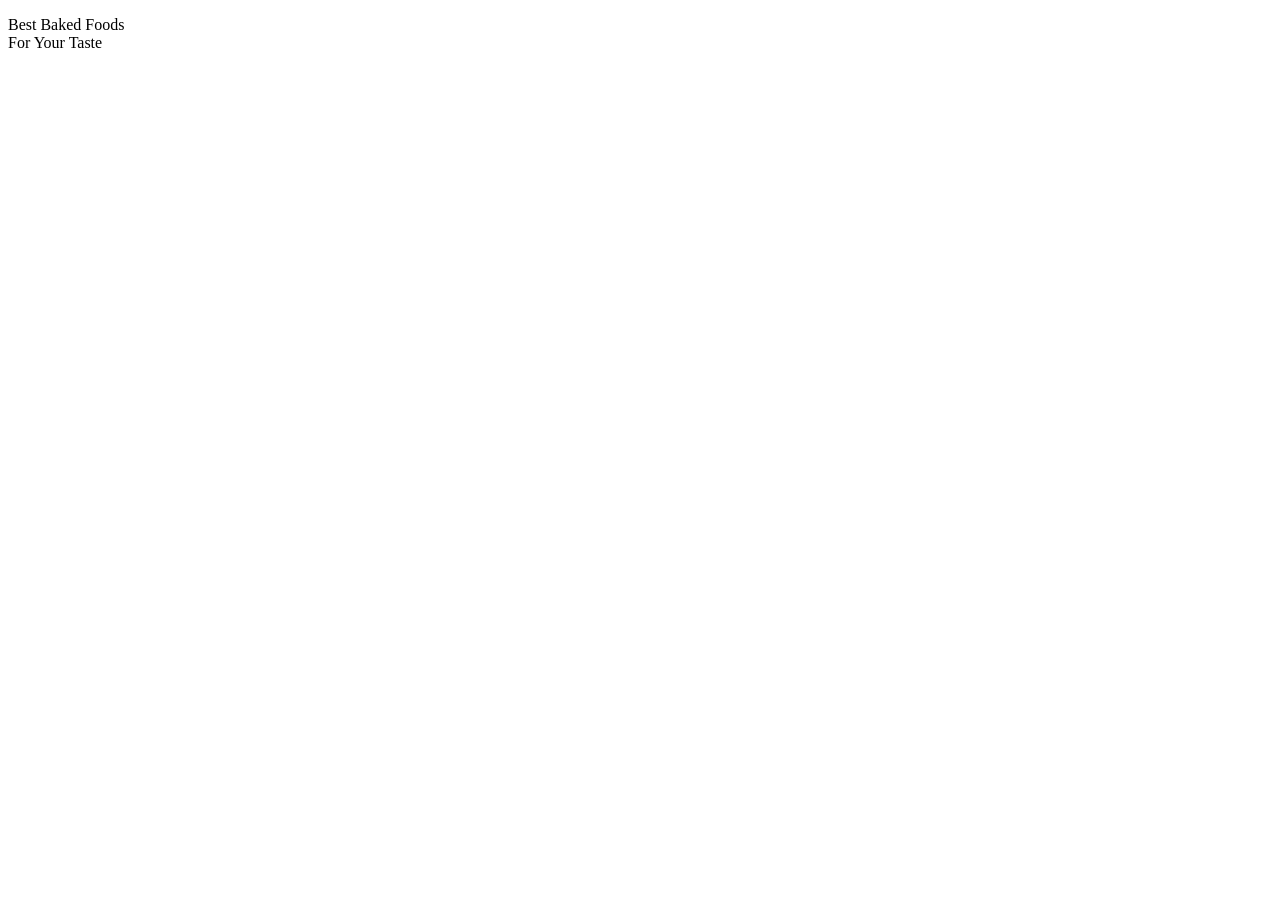
==== index.html @ 82a2d770 "Add initial HTML structure and video assets added" ====
<!DOCTYPE html>
<html lang="en">
<head>
    <meta charset="UTF-8">
    <meta name="viewport" content="width=device-width, initial-scale=1.0">
    <title>Witch's Hut</title>
    <link rel="shortcut icon" href="assets\icon\icon.svg" type="image/x-icon">
</head>
<body>
    <div class="hero">
        <div>
            <p>Best Baked Foods <br> For Your Taste</p>
        </div>
    </div>
    
</body>
</html>
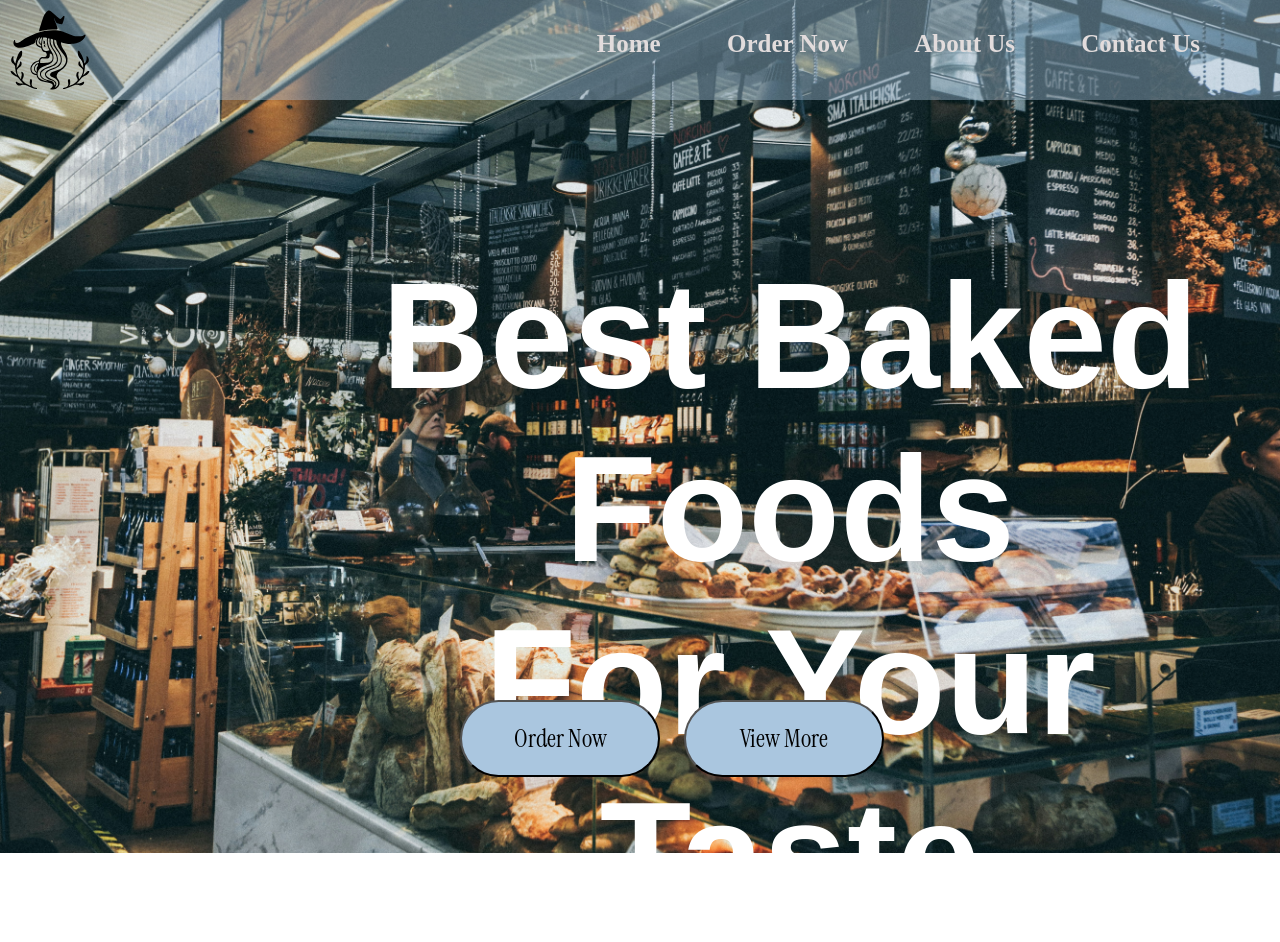
==== commit 6b7f7c6f: "Refactor code structure for improved readability and maintainability, nav bar and hero section added" ====
--- a/index.html
+++ b/index.html
@@ -4,13 +4,39 @@
     <meta charset="UTF-8">
     <meta name="viewport" content="width=device-width, initial-scale=1.0">
     <title>Witch's Hut</title>
-    <link rel="shortcut icon" href="assets\icon\icon.svg" type="image/x-icon">
+    <link rel="shortcut icon" href="assets\icon\main-icon.svg" type="image/x-icon">
+    <link rel="stylesheet" href="assets\css\index.css">
+    <link rel="stylesheet" href="assets\css\style.css">
 </head>
 <body>
+    <div class="nav-bar">
+        <img  class="logo" src="assets\icon\main-icon.svg" alt="logo" height="80px">
+        <nav>
+            <a href="index.html">Home</a>
+            <a href="order.html">Order Now</a>
+            <a href="about.html">About Us</a>
+            <a href="contact.html">Contact Us</a>
+            
+        </nav>
+    </div>
     <div class="hero">
-        <div>
+        <div class="hero-text">
+            <img class="banner" src="assets\image\bakery-main-banner.jpg" alt="">
             <p>Best Baked Foods <br> For Your Taste</p>
         </div>
+        <div class="hero-btn">
+            <center>
+                <button>Order Now</button>
+                <button>View More</button>
+            </center>
+
+        </div>
+    </div>
+    
+    <div class="footer">
+        <footer>
+            
+        </footer>
     </div>
     
 </body>
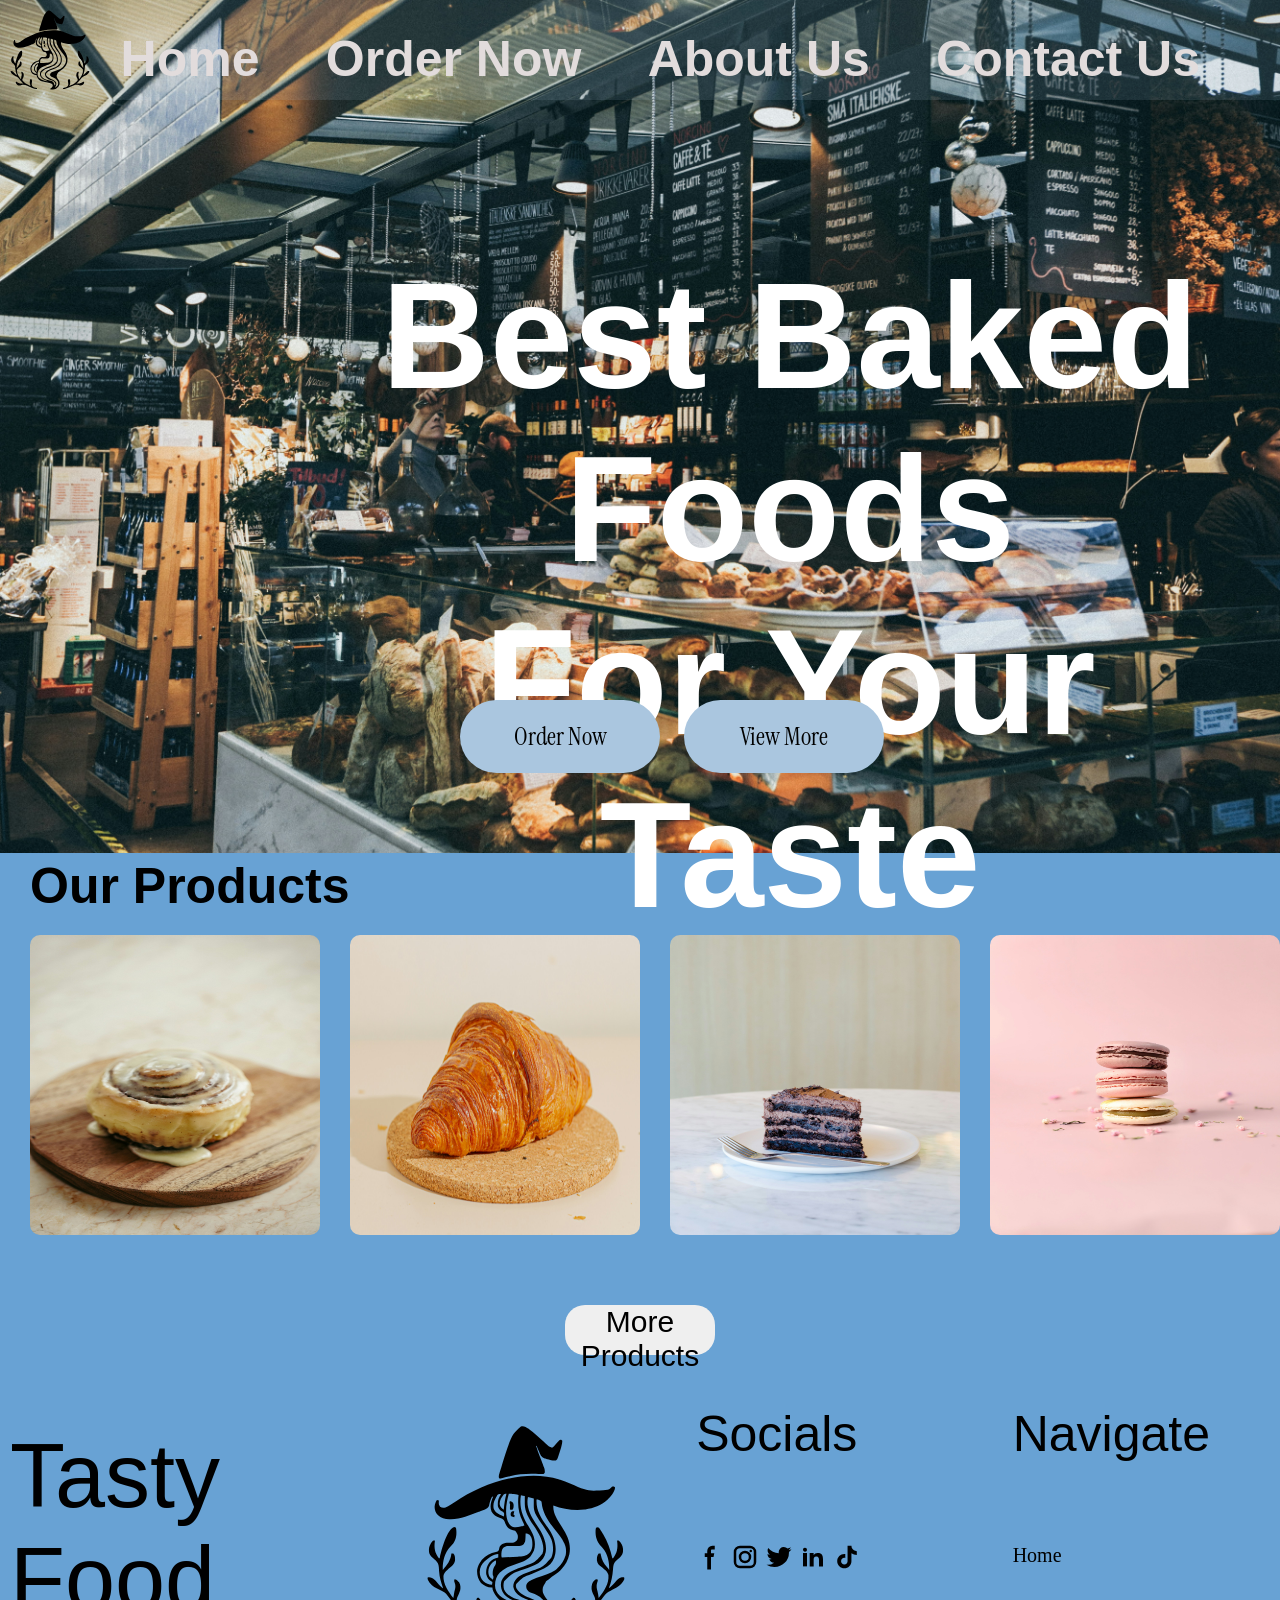
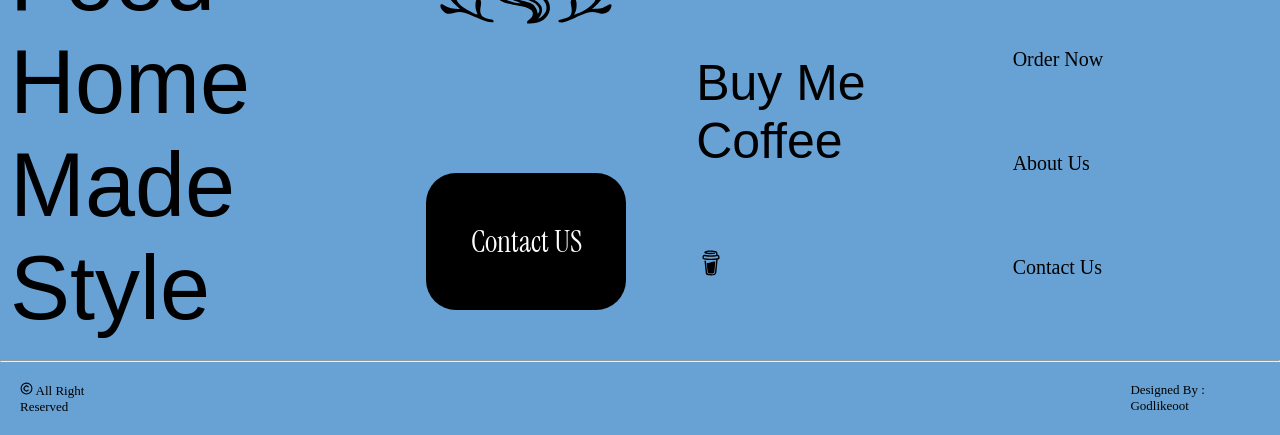
==== commit 3bd68b11: "Refactor code structure for improved readability and maintainability, products added" ====
--- a/index.html
+++ b/index.html
@@ -9,6 +9,7 @@
     <link rel="stylesheet" href="assets\css\style.css">
 </head>
 <body>
+    <!-- Header -->
     <div class="nav-bar">
         <img  class="logo" src="assets\icon\main-icon.svg" alt="logo" height="80px">
         <nav>
@@ -19,6 +20,7 @@
             
         </nav>
     </div>
+    <!-- Hero -->
     <div class="hero">
         <div class="hero-text">
             <img class="banner" src="assets\image\bakery-main-banner.jpg" alt="">
@@ -32,11 +34,122 @@
 
         </div>
     </div>
+    <h2 class="products">Our Products</h2>
+    <div class="cards">
+        <div class="card-container">
+            <div class="card">
+                <div class="img-content">
+                    <img src="assets\image\cinnamon_roll.jpg" alt="cinnamon_roll">
+                </div>
+                <div class="content">
+                    <p class="heading">Cinnamon Roll</p>
+                    <p>
+                        Soft, freshly baked cinnamon rolls layered with rich butter, aromatic spices, and a smooth glaze, delivering a perfectly balanced sweetness and a warm, indulgent experience in every bite.
+                    </p>
+                </div>
+            </div>
+        
+        </div>
+        <div class="card-container">
+            <div class="card">
+                <div class="img-content">
+                    <img src="assets\image\croissant.jpg" alt="cinnamon_roll">
+                </div>
+                <div class="content">
+                    <p class="heading">croissant</p>
+                    <p>
+                        Flaky, golden croissants crafted with premium butter and precision layering, offering a crisp exterior and light, airy interior that melts in your mouth with delicate, refined flavor.
+                    </p>
+                </div>
+            </div>
+        
+        </div>
+        <div class="card-container">
+            <div class="card">
+                <div class="img-content">
+                    <img src="assets\image\cake.jpg" alt="cinnamon_roll">
+                </div>
+                <div class="content">
+                    <p class="heading">cake</p>
+                    <p>
+                        Expertly baked cakes using high-quality ingredients, featuring soft, moist textures and balanced flavors, beautifully finished to deliver both visual elegance and a rich, satisfying taste experience.
+                    </p>
+                </div>
+            </div>
+        
+        </div>
+        <div class="card-container">
+            <div class="card">
+                <div class="img-content">
+                    <img src="assets\image\macarons.jpg" alt="cinnamon_roll">
+                </div>
+                <div class="content">
+                    <p class="heading">Macarons</p>
+                    <p>
+                        Delicate French macarons with crisp shells and smooth fillings, made from premium ingredients, offering vibrant colors, refined textures, and a perfectly balanced sweetness in every elegant bite.
+                    </p>
+                </div>
+            </div>
+        
+        </div>
+    </div>
+    <center>
+        <button class="btn-products">More Products</button>
+    </center>
     
+
+    
+    
+
+
+    <!-- Footer -->
     <div class="footer">
         <footer>
-            
-        </footer>
+            <div class="col1">
+                <p>Tasty Food <br>Home Made <br> Style</p>
+            </div>
+
+            <div class="col2">
+                <img src="assets\icon\main-icon.svg" alt="logo" height="200px">
+                <button>Contact US</button>
+            </div>
+
+            <div class="col3">
+                <p>Socials</p>
+                <div class="Socials">
+                    <svg class="s-icon w-6 h-6 text-gray-800 dark:text-white" aria-hidden="true" xmlns="http://www.w3.org/2000/svg" width="24" height="24" fill="currentColor" viewBox="0 0 24 24">
+  <path fill-rule="evenodd" d="M13.135 6H15V3h-1.865a4.147 4.147 0 0 0-4.142 4.142V9H7v3h2v9.938h3V12h2.021l.592-3H12V6.591A.6.6 0 0 1 12.592 6h.543Z" clip-rule="evenodd"/>
+</svg>
+                    <svg class="s-icon w-6 h-6 text-gray-800 dark:text-white" aria-hidden="true" xmlns="http://www.w3.org/2000/svg" width="24" height="24" fill="none" viewBox="0 0 24 24">
+  <path fill="currentColor" fill-rule="evenodd" d="M3 8a5 5 0 0 1 5-5h8a5 5 0 0 1 5 5v8a5 5 0 0 1-5 5H8a5 5 0 0 1-5-5V8Zm5-3a3 3 0 0 0-3 3v8a3 3 0 0 0 3 3h8a3 3 0 0 0 3-3V8a3 3 0 0 0-3-3H8Zm7.597 2.214a1 1 0 0 1 1-1h.01a1 1 0 1 1 0 2h-.01a1 1 0 0 1-1-1ZM12 9a3 3 0 1 0 0 6 3 3 0 0 0 0-6Zm-5 3a5 5 0 1 1 10 0 5 5 0 0 1-10 0Z" clip-rule="evenodd"/>
+</svg>
+                    <svg class="s-icon w-6 h-6 text-gray-800 dark:text-white" aria-hidden="true" xmlns="http://www.w3.org/2000/svg" width="24" height="24" fill="currentColor" viewBox="0 0 24 24">
+  <path fill-rule="evenodd" d="M22 5.892a8.178 8.178 0 0 1-2.355.635 4.074 4.074 0 0 0 1.8-2.235 8.343 8.343 0 0 1-2.605.981A4.13 4.13 0 0 0 15.85 4a4.068 4.068 0 0 0-4.1 4.038c0 .31.035.618.105.919A11.705 11.705 0 0 1 3.4 4.734a4.006 4.006 0 0 0 1.268 5.392 4.165 4.165 0 0 1-1.859-.5v.05A4.057 4.057 0 0 0 6.1 13.635a4.192 4.192 0 0 1-1.856.07 4.108 4.108 0 0 0 3.831 2.807A8.36 8.36 0 0 1 2 18.184 11.732 11.732 0 0 0 8.291 20 11.502 11.502 0 0 0 19.964 8.5c0-.177 0-.349-.012-.523A8.143 8.143 0 0 0 22 5.892Z" clip-rule="evenodd"/>
+</svg>
+                    <svg class="s-icon w-6 h-6 text-gray-800 dark:text-white" aria-hidden="true" xmlns="http://www.w3.org/2000/svg" width="24" height="24" fill="currentColor" viewBox="0 0 24 24">
+  <path fill-rule="evenodd" d="M12.51 8.796v1.697a3.738 3.738 0 0 1 3.288-1.684c3.455 0 4.202 2.16 4.202 4.97V19.5h-3.2v-5.072c0-1.21-.244-2.766-2.128-2.766-1.827 0-2.139 1.317-2.139 2.676V19.5h-3.19V8.796h3.168ZM7.2 6.106a1.61 1.61 0 0 1-.988 1.483 1.595 1.595 0 0 1-1.743-.348A1.607 1.607 0 0 1 5.6 4.5a1.601 1.601 0 0 1 1.6 1.606Z" clip-rule="evenodd"/>
+  <path d="M7.2 8.809H4V19.5h3.2V8.809Z"/>
+</svg>
+                    <svg class="s-icon" xmlns="http://www.w3.org/2000/svg" width="24" height="24" viewBox="0 0 24 24"><title xmlns="">outline-tiktok</title><path fill="currentColor" d="M16.6 5.82s.51.5 0 0A4.28 4.28 0 0 1 15.54 3h-3.09v12.4a2.59 2.59 0 0 1-2.59 2.5c-1.42 0-2.6-1.16-2.6-2.6c0-1.72 1.66-3.01 3.37-2.48V9.66c-3.45-.46-6.47 2.22-6.47 5.64c0 3.33 2.76 5.7 5.69 5.7c3.14 0 5.69-2.55 5.69-5.7V9.01a7.35 7.35 0 0 0 4.3 1.38V7.3s-1.88.09-3.24-1.48"/></svg>
+
+                </div>
+                <p>Buy Me Coffee</p>
+                <div>
+                    <svg class="s-icon" xmlns="http://www.w3.org/2000/svg" width="24" height="24" viewBox="0 0 24 24"><title xmlns="">buy-me-a-coffee</title><path fill="currentColor" d="M12 8.07v-.01c-.01 0-.03.02-.04.03h.02Zm-.02 12.51h.01s.02-.03.03-.04c-.02 0-.03.02-.05.04Zm.03.12s-.03-.02-.05-.02c.01 0 .03.01.04.02Zm2.25-.66c.23-.21.37-.51.4-.82l.78-8.29c-.35-.12-.7-.2-1.1-.2c-.69 0-1.24.24-1.88.51c-.72.31-1.53.66-2.59.66c-.44 0-.88-.06-1.31-.18l.73 7.5c.03.31.17.61.4.82s.53.33.85.33c0 0 1.04.05 1.38.05c.37 0 1.49-.05 1.49-.05c.31 0 .62-.12.85-.33M12.01 8.05l-.02-.02H12v.02Z"/><path fill="currentColor" d="M18.74 6.79c-.1-.5-.32-.97-.83-1.15c-.16-.06-.35-.08-.48-.2s-.16-.3-.19-.48c-.05-.32-.1-.63-.16-.94c-.05-.27-.09-.57-.21-.82c-.16-.33-.5-.53-.83-.66c-.17-.06-.34-.12-.52-.16c-.83-.22-1.71-.3-2.56-.35c-1.03-.06-2.06-.04-3.08.05c-.76.07-1.57.15-2.29.42c-.27.1-.54.21-.74.42c-.25.25-.33.64-.15.95c.13.22.35.38.58.48c.3.13.61.24.94.3c.9.2 1.82.28 2.74.31c1.01.04 2.03 0 3.04-.1c.25-.03.5-.06.75-.1c.29-.04.48-.43.39-.7c-.1-.32-.38-.44-.7-.39c-.05 0-.09.01-.14.02h-.03c-.11.02-.21.03-.32.04l-.66.06c-.49.03-.99.05-1.49.05c-.49 0-.97-.01-1.46-.05q-.33-.015-.66-.06l-.3-.03h-.1l-.02-.02h-.1l-.6-.12c-.02 0-.04-.02-.05-.03c-.01-.02-.02-.04-.02-.06s0-.04.02-.06c.01-.02.03-.03.05-.03c.17-.04.35-.07.52-.1c.06 0 .12-.02.18-.03c.11 0 .22-.03.33-.04c.95-.1 1.9-.13 2.85-.1c.46.01.92.04 1.39.09l.3.03c.04 0 .08 0 .11.01h.08c.22.04.44.08.66.13c.33.07.75.09.89.45c.05.11.07.24.09.36l.03.15c.08.36.15.72.23 1.08v.08c0 .03-.02.05-.03.07s-.04.04-.06.06c-.02.01-.05.02-.08.03H16l-.05.01c-.15.02-.3.04-.44.05l-.87.09q-.87.075-1.74.09c-.3 0-.59.01-.89.01c-1.18 0-2.36-.07-3.53-.21c-.12-.01-.24-.03-.36-.04c-.02 0-.11-.01-.13-.02c-.08-.01-.16-.02-.24-.04c-.27-.04-.54-.09-.81-.13c-.33-.05-.64-.03-.94.13c-.24.13-.44.34-.56.58c-.13.26-.17.55-.22.83c-.06.28-.15.59-.11.88c.07.63.51 1.14 1.14 1.25a33 33 0 0 0 8.88.37l.58-.06c.06 0 .12 0 .18.02s.11.05.15.09s.08.09.1.15s.03.12.02.18l-.06.58l-.36 3.52c-.13 1.23-.25 2.46-.38 3.7c-.04.35-.07.69-.11 1.04c-.03.34-.04.69-.1 1.03c-.1.53-.46.86-.99.98c-.48.11-.97.17-1.46.17c-.55 0-1.09-.02-1.64-.02c-.58 0-1.3-.05-1.75-.48c-.4-.38-.45-.98-.5-1.49l-.21-2.05l-.4-3.8l-.26-2.46s0-.08-.01-.12c-.03-.29-.24-.58-.57-.57c-.28.01-.6.25-.57.57l.19 1.82l.39 3.77l.33 3.21l.06.62c.12 1.12.98 1.72 2.04 1.89c.62.1 1.25.12 1.88.13c.81.01 1.62.04 2.41-.1c1.17-.22 2.05-1 2.18-2.21c.04-.35.07-.7.11-1.05l.36-3.48l.39-3.79l.18-1.74c0-.09.05-.17.1-.23s.14-.11.22-.12c.34-.07.66-.18.89-.43c.38-.41.46-.94.32-1.47l-.11-.56ZM6.26 7.97s.01 0 .02.02zm11.36.01c-.12.11-.3.17-.48.19c-2.01.3-4.05.45-6.09.38c-1.46-.05-2.9-.21-4.34-.42c-.14-.02-.29-.05-.39-.15c-.06-.06-.08-.14-.1-.23v.01v-.01c-.03-.2.02-.43.05-.6c.04-.22.13-.51.39-.54c.4-.05.87.12 1.27.18c.48.07.96.13 1.45.18c2.07.19 4.17.16 6.23-.12c.38-.05.75-.11 1.12-.18c.33-.06.7-.17.9.17c.14.23.16.55.13.81c0 .12-.06.22-.14.3Z"/><path fill="currentColor" d="M6.22 7.77c0-.02.01-.05 0-.05z"/></svg>
+                </div>
+            </div>
+            <div class="col4">
+                <p>Navigate</p>
+                <a href="#">Home</a>
+                <a href="#">Order Now</a>
+                <a href="#">About Us</a>
+                <a href="#">Contact Us</a>
+            </div>
+        </footer><hr>
+        <div class="legal">
+            <p><svg xmlns="http://www.w3.org/2000/svg" width="1em" height="1em" viewBox="0 0 24 24"><title xmlns="">copyright</title><g fill="none"><path d="M2 12C2 6.477 6.477 2 12 2s10 4.477 10 10s-4.477 10-10 10S2 17.523 2 12"/><path stroke="currentColor" stroke-linecap="square" stroke-width="2" d="M2 12C2 6.477 6.477 2 12 2s10 4.477 10 10s-4.477 10-10 10S2 17.523 2 12Z"/><path stroke="currentColor" stroke-linecap="square" stroke-width="2" d="M15.182 15.183a4.5 4.5 0 1 1 0-6.364"/></g></svg> All Right Reserved </p>
+            <p class="creator">Designed By : Godlikeoot</p>
+        </div>
     </div>
     
 </body>
